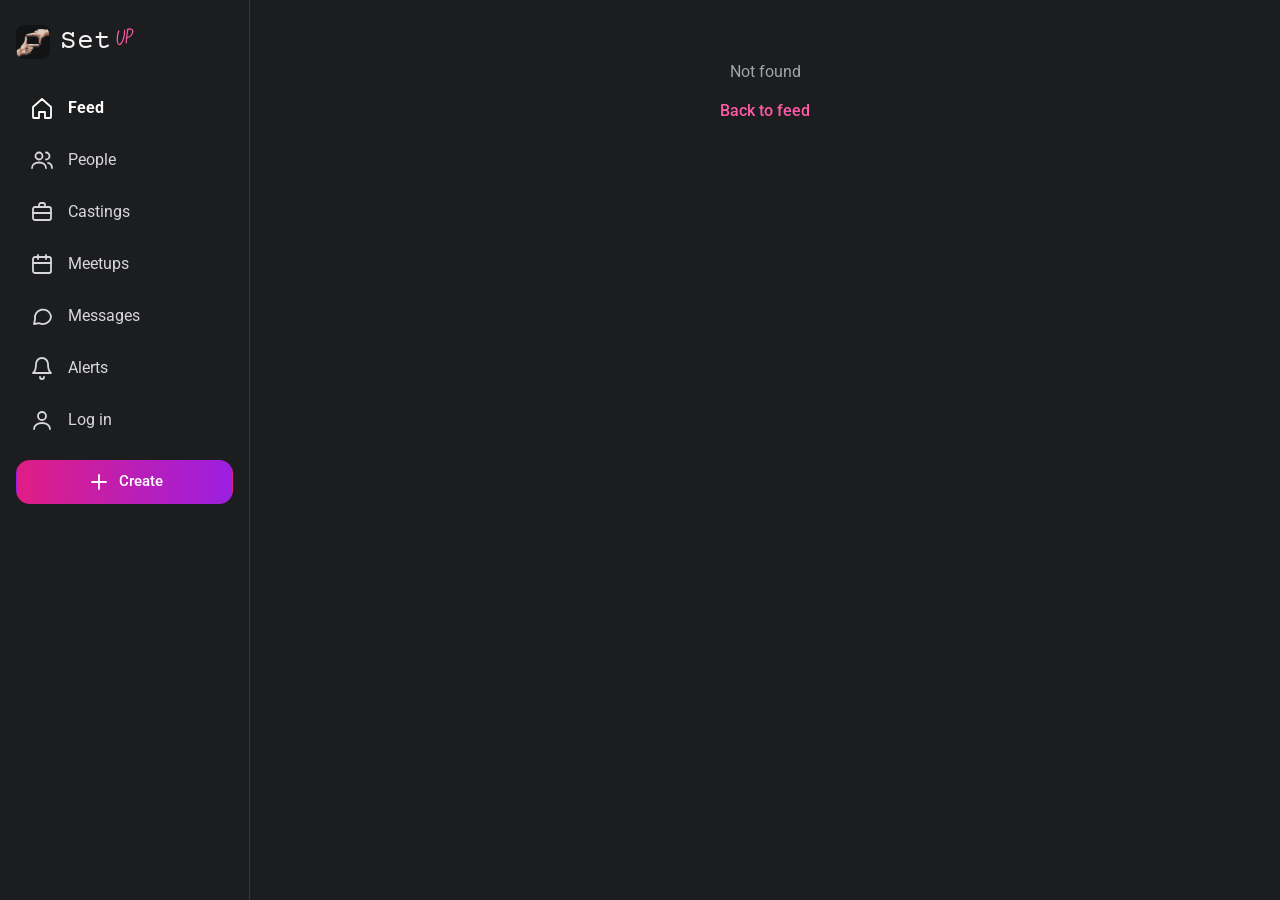
==== static/index.html @ ab63d117 "Set UP: film network web app (Python + SQLite prototype) Co-Authored-By: Claude Sonnet 5.5 <noreply@" ====
<!doctype html>
<html lang="en">
<head>
<meta charset="utf-8">
<meta name="viewport" content="width=device-width, initial-scale=1, viewport-fit=cover">
<meta name="theme-color" content="#1c1d1f">
<title>Set UP · Film people. One place.</title>
<link rel="icon" href="/static/logo.png">
<link rel="stylesheet" href="https://fonts.googleapis.com/css2?family=Courier+Prime:wght@400;700&family=Caveat:wght@600&family=Roboto:wght@400;500;700&display=swap">
<link rel="stylesheet" href="/static/style.css">
</head>
<body>
<div id="app"></div>
<div id="modal" hidden></div>
<div id="toast" role="status" aria-live="polite" hidden></div>
<script src="/static/app.js"></script>
</body>
</html>
---- static/style.css ----
:root{
  --bg:#1c1d1f; --bg2:#232427; --card:#2a2b2e; --line:#38393d; --text:#f4f4f5; --muted:#a3a4aa; --soft:#d8d8dc;
  --pink:#e11d84; --pink-text:#ff5aa8; --purple:#9b1fe0; --blue:#5aa9ff; --danger:#ff7a7a;
  --grad:linear-gradient(90deg,#e11d84,#9b1fe0); --grad2:linear-gradient(135deg,#ff2f92,#9b1fe0);
  --nav:#0e0e0f;
}
*{box-sizing:border-box}
html{-webkit-text-size-adjust:100%}
body{margin:0;background:var(--bg);color:var(--text);font:16px/1.45 Roboto,system-ui,sans-serif}
a{color:inherit;text-decoration:none}
button,input,select,textarea{font:inherit;color:inherit}
button{cursor:pointer}
h1,h2,h3{margin:0}
:focus-visible{outline:2px solid var(--blue);outline-offset:2px}
[hidden]{display:none!important}
.mono{font-family:'Courier Prime',monospace}
.muted{color:var(--muted)}
.sr{position:absolute;width:1px;height:1px;overflow:hidden;clip:rect(0 0 0 0)}

/* layout */
.shell{min-height:100vh;display:flex;flex-direction:column}
.topbar{position:sticky;top:0;z-index:20;background:rgba(28,29,31,.94);backdrop-filter:blur(8px);border-bottom:1px solid var(--line);
  display:flex;align-items:center;justify-content:space-between;padding:8px 16px;padding-top:max(8px,env(safe-area-inset-top))}
.main{flex:1;width:100%;max-width:680px;margin:0 auto;padding:16px 16px 110px}
.wordmark{display:flex;align-items:flex-start;gap:2px;min-height:44px;align-items:center}
.wordmark .set{font-family:'Courier Prime',monospace;font-size:28px;line-height:1}
.wordmark .up{font-family:Caveat,cursive;font-size:20px;color:var(--pink-text);transform:rotate(-12deg);margin-top:-12px}
.wordmark img{width:34px;height:34px;object-fit:cover;border-radius:8px;margin-right:8px}
.iconbtn{position:relative;width:44px;height:44px;display:inline-flex;align-items:center;justify-content:center;background:none;border:0;border-radius:50%;color:var(--text)}
.iconbtn:hover{background:var(--card)}
.badge{position:absolute;top:6px;right:5px;min-width:18px;height:18px;border-radius:9px;background:var(--pink);color:#fff;font-size:11px;font-weight:700;display:flex;align-items:center;justify-content:center;padding:0 5px}
.ico{width:24px;height:24px;fill:none;stroke:currentColor;stroke-width:1.8;stroke-linecap:round;stroke-linejoin:round}

.tabbar{position:fixed;left:0;right:0;bottom:0;z-index:30;background:var(--nav);display:flex;justify-content:space-around;align-items:center;
  padding:8px 8px calc(8px + env(safe-area-inset-bottom));border-top:1px solid #222}
.tab{width:64px;min-height:48px;display:flex;flex-direction:column;align-items:center;justify-content:center;gap:2px;color:var(--muted);font-size:10px;background:none;border:0}
.tab.on{color:#fff}
.plus{width:50px;height:50px;border-radius:50%;background:var(--grad2);border:0;color:#fff;display:flex;align-items:center;justify-content:center}
.side{display:none}

@media(min-width:900px){
  .shell{flex-direction:row}
  .tabbar,.topbar .mobile-only{display:none}
  .side{display:flex;flex-direction:column;gap:4px;position:sticky;top:0;height:100vh;width:250px;padding:20px 16px;border-right:1px solid var(--line);flex-shrink:0}
  .side .wordmark{margin-bottom:16px}
  .side .nav{display:flex;align-items:center;gap:14px;min-height:48px;padding:0 14px;border-radius:14px;font-size:16px;color:var(--soft);background:none;border:0;text-align:left;position:relative}
  .side .nav:hover{background:var(--card)}
  .side .nav.on{color:#fff;font-weight:700}
  .side .nav .badge{position:static;margin-left:auto}
  .side .create{margin-top:12px}
  .col{flex:1;min-width:0}
  .main{padding-bottom:40px;padding-top:24px}
  .topbar{display:none}
}

/* controls */
.btn{min-height:44px;padding:0 20px;border-radius:14px;border:1px solid transparent;background:var(--grad);color:#fff;font-weight:500;font-size:15px;display:inline-flex;align-items:center;justify-content:center;gap:8px;white-space:nowrap}
.btn:hover{filter:brightness(1.08)}
.btn.ghost{background:none;border-color:#4a4b51;color:var(--text)}
.btn.sm{min-height:40px;padding:0 16px;font-size:14px}
.btn.block{width:100%}
.btn.danger{background:none;border-color:#6a3a3a;color:var(--danger)}
.btn[disabled]{opacity:.55;cursor:default}
.link{background:none;border:0;color:var(--pink-text);padding:0;min-height:44px;font-weight:500}
.field{display:flex;flex-direction:column;gap:6px;margin-bottom:14px}
.field label{font-size:13px;color:var(--muted)}
input,select,textarea{width:100%;min-height:50px;border-radius:14px;border:1px solid #3c3d42;background:var(--bg2);padding:0 14px;font-size:16px}
textarea{padding:12px 14px;min-height:110px;resize:vertical}
select{appearance:none;background-image:linear-gradient(45deg,transparent 50%,#a3a4aa 50%),linear-gradient(135deg,#a3a4aa 50%,transparent 50%);background-position:calc(100% - 20px) 21px,calc(100% - 15px) 21px;background-size:5px 5px;background-repeat:no-repeat;padding-right:34px}
.row{display:flex;gap:10px}
.row>*{flex:1;min-width:0}
.err{color:var(--danger);font-size:14px;margin:0 0 12px;min-height:0}

.card{background:var(--card);border-radius:18px;padding:16px;margin-bottom:12px}
.card.flat{background:none;border:1px solid var(--line)}
.page-title{font-size:28px;font-weight:700;margin:4px 0 14px}
.section-title{font-size:13px;font-weight:700;letter-spacing:.08em;text-transform:uppercase;color:var(--muted);margin:20px 0 10px}
.chips{display:flex;gap:8px;overflow-x:auto;padding-bottom:10px;margin-bottom:4px;scrollbar-width:none}
.chip{flex-shrink:0;min-height:38px;padding:0 16px;border-radius:999px;background:var(--card);border:0;color:var(--soft);font-size:14px}
.chip.on{background:var(--grad);color:#fff;font-weight:500}
.seg{display:flex;background:var(--card);border-radius:14px;padding:4px;margin-bottom:14px}
.seg button{flex:1;min-height:40px;border-radius:11px;border:0;background:none;color:var(--muted);font-size:14px}
.seg button.on{background:#3b3c41;color:#fff;font-weight:500}
.tabs{display:flex;border-bottom:1px solid var(--line);margin:14px 0}
.tabs button{flex:1;min-height:44px;background:none;border:0;border-bottom:3px solid transparent;color:var(--muted);font-size:15px}
.tabs button.on{color:#fff;font-weight:500;border-bottom-color:var(--pink)}
.empty{text-align:center;color:var(--muted);padding:36px 16px}

/* avatar */
.av{width:44px;height:44px;border-radius:50%;flex-shrink:0;display:flex;align-items:center;justify-content:center;font-weight:500;font-size:15px;color:#fff;object-fit:cover;background:#5b4a6e}
.av.lg{width:112px;height:112px;font-size:34px}
.av.md{width:56px;height:56px;font-size:18px}
.ring{padding:3px;border-radius:50%;background:var(--grad2);display:inline-flex}
.ring .av{border:3px solid var(--bg)}
.c0{background:#5b4a6e}.c1{background:#3f5a66}.c2{background:#6a4a3f}.c3{background:#4d5a46}.c4{background:#66425a}.c5{background:#3f4a6e}

/* posts */
.post-head{display:flex;align-items:center;gap:12px;margin-bottom:10px}
.post-head .who{flex:1;min-width:0}
.name{font-weight:700;font-size:15px}
.sub{font-size:13px;color:var(--muted);overflow:hidden;text-overflow:ellipsis;white-space:nowrap}
.post-body{white-space:pre-wrap;overflow-wrap:anywhere;margin:0 0 10px}
.post-img{width:100%;max-height:440px;object-fit:cover;border-radius:16px;display:block;margin-bottom:8px;background:var(--bg2)}
.actions{display:flex;align-items:center;gap:4px;color:var(--soft)}
.act{min-height:44px;padding:0 12px 0 8px;display:inline-flex;align-items:center;gap:6px;background:none;border:0;color:var(--soft);font-size:14px;border-radius:12px}
.act.liked{color:var(--pink-text)}
.act.liked .ico{fill:var(--pink-text)}
.comments{border-top:1px solid var(--line);margin-top:6px;padding-top:10px}
.comment{display:flex;gap:10px;margin-bottom:10px}
.comment .av{width:32px;height:32px;font-size:12px}
.bubble{background:var(--bg2);border-radius:14px;padding:8px 12px;font-size:14px;overflow-wrap:anywhere}
.cform{display:flex;gap:8px}
.cform input{min-height:44px}

/* casting card */
.cast{display:block;border-radius:18px;padding:2px;background:var(--grad);margin-bottom:12px}
.cast .in{background:var(--card);border-radius:16px;padding:14px 16px;display:flex;flex-direction:column;gap:6px}
.kicker{font-size:12px;font-weight:700;color:var(--pink-text);letter-spacing:.06em;text-transform:uppercase}
.meta{display:flex;flex-wrap:wrap;gap:4px 14px;font-size:13px;color:var(--muted)}
.cast h3{font-size:17px}
.pill{display:inline-block;font-size:12px;padding:3px 10px;border-radius:999px;background:var(--bg2);color:var(--soft)}
.pill.ok{background:#1d3a2a;color:#7be0a4}

/* meetup */
.event{display:flex;gap:14px;align-items:center}
.date{width:58px;flex-shrink:0;text-align:center;background:var(--bg);border-radius:14px;padding:8px 0}
.date b{display:block;font-size:24px;line-height:1.1}
.date span{font-size:12px;color:var(--pink-text);font-weight:700;text-transform:uppercase}
.event .info{flex:1;min-width:0}
.event h3{font-size:16px}

/* people */
.person{display:flex;align-items:center;gap:12px}
.person .who{flex:1;min-width:0}
.grid{display:grid;gap:12px}

/* profile */
.cover{height:150px;border-radius:0 0 18px 18px;background:linear-gradient(120deg,#3b2a6d,#c2437a 55%,#f5a65b);margin:-16px -16px 0}
.pro-top{display:flex;flex-direction:column;align-items:center;text-align:center;margin-top:-56px;gap:2px}
.stats{display:flex;gap:24px;justify-content:center;margin:14px 0}
.stats b{display:block;font-size:18px}
.stats span{font-size:13px;color:var(--muted)}
.pro-actions{display:flex;gap:8px;justify-content:center;flex-wrap:wrap}
.skills{display:flex;flex-wrap:wrap;gap:8px}

/* messages */
.thread{display:flex;flex-direction:column;gap:6px;margin-bottom:12px}
.msg{max-width:80%;padding:9px 14px;border-radius:18px;background:var(--card);overflow-wrap:anywhere;white-space:pre-wrap}
.msg.mine{align-self:flex-end;background:var(--grad);color:#fff}
.msgform{position:sticky;bottom:78px;display:flex;gap:8px;background:var(--bg);padding:8px 0}
@media(min-width:900px){.msgform{bottom:0}}
.dot{width:10px;height:10px;border-radius:50%;background:var(--pink);flex-shrink:0}

/* hero */
.hero{text-align:center;padding:28px 16px}
.hero img{width:150px;height:auto;border-radius:20px;margin-bottom:6px}
.hero .big{font-family:'Courier Prime',monospace;font-size:52px;line-height:1;display:inline-flex}
.hero .big .up{font-family:Caveat,cursive;font-size:32px;color:var(--pink-text);transform:rotate(-12deg);margin-top:-12px}
.hero p{color:var(--soft);margin:10px auto 18px;max-width:380px}
.hero .btns{display:flex;gap:10px;justify-content:center;flex-wrap:wrap}

/* auth */
.auth{max-width:420px;margin:0 auto;padding:32px 20px}
.auth .hero{padding:0 0 16px}

/* modal */
#modal{position:fixed;inset:0;z-index:50;background:rgba(0,0,0,.7);display:flex;align-items:flex-end;justify-content:center}
.sheet{background:var(--bg);width:100%;max-width:560px;max-height:92vh;overflow:auto;border-radius:24px 24px 0 0;padding:18px 18px 28px}
@media(min-width:900px){#modal{align-items:center}.sheet{border-radius:24px}}
.sheet-head{display:flex;align-items:center;justify-content:space-between;margin-bottom:14px}
.types{display:flex;gap:10px;margin-bottom:16px}
.types button{flex:1;min-height:76px;border-radius:16px;border:2px solid transparent;background:var(--card);color:var(--soft);display:flex;flex-direction:column;align-items:center;justify-content:center;gap:4px;font-size:13px}
.types button.on{border-color:var(--pink);color:#fff;font-weight:500}
.preview{max-width:100%;max-height:200px;border-radius:14px;margin:0 0 12px;display:block}
#toast{position:fixed;left:50%;transform:translateX(-50%);bottom:100px;z-index:60;background:#000;border:1px solid var(--line);padding:12px 18px;border-radius:14px;font-size:14px;max-width:90vw}
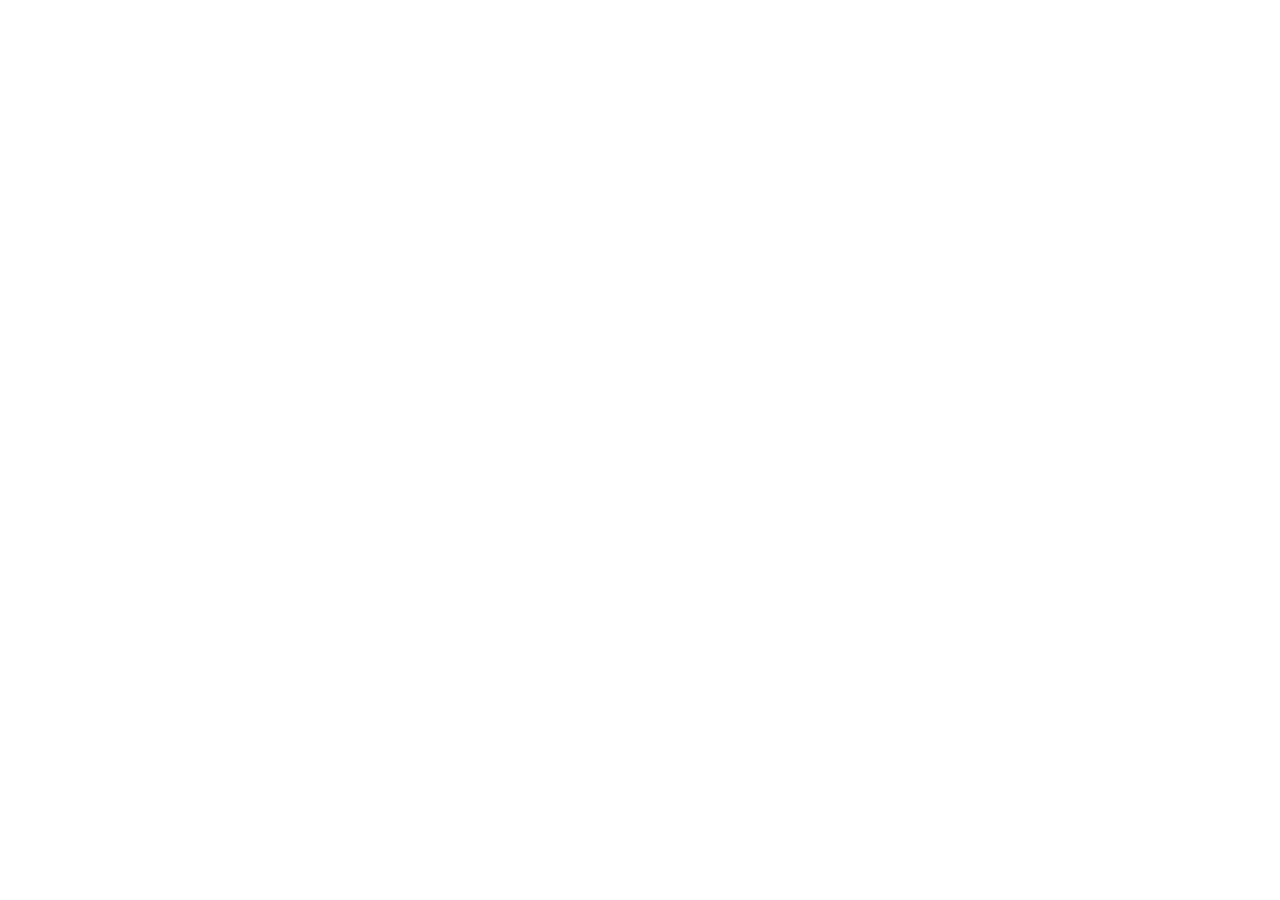
==== commit dc2b4700: "Move Set UP to Supabase (Postgres, Auth, Storage) with Netlify hosting Co-Authored-By: Claude Sonnet" ====
--- a/static/index.html
+++ b/static/index.html
@@ -5,14 +5,17 @@
 <meta name="viewport" content="width=device-width, initial-scale=1, viewport-fit=cover">
 <meta name="theme-color" content="#1c1d1f">
 <title>Set UP · Film people. One place.</title>
-<link rel="icon" href="/static/logo.png">
+<link rel="icon" href="/logo.png">
 <link rel="stylesheet" href="https://fonts.googleapis.com/css2?family=Courier+Prime:wght@400;700&family=Caveat:wght@600&family=Roboto:wght@400;500;700&display=swap">
-<link rel="stylesheet" href="/static/style.css">
+<link rel="stylesheet" href="/style.css">
 </head>
 <body>
 <div id="app"></div>
 <div id="modal" hidden></div>
 <div id="toast" role="status" aria-live="polite" hidden></div>
-<script src="/static/app.js"></script>
+<script src="/config.js"></script>
+<script src="/supabase.js"></script>
+<script src="/api.js"></script>
+<script src="/app.js"></script>
 </body>
 </html>
